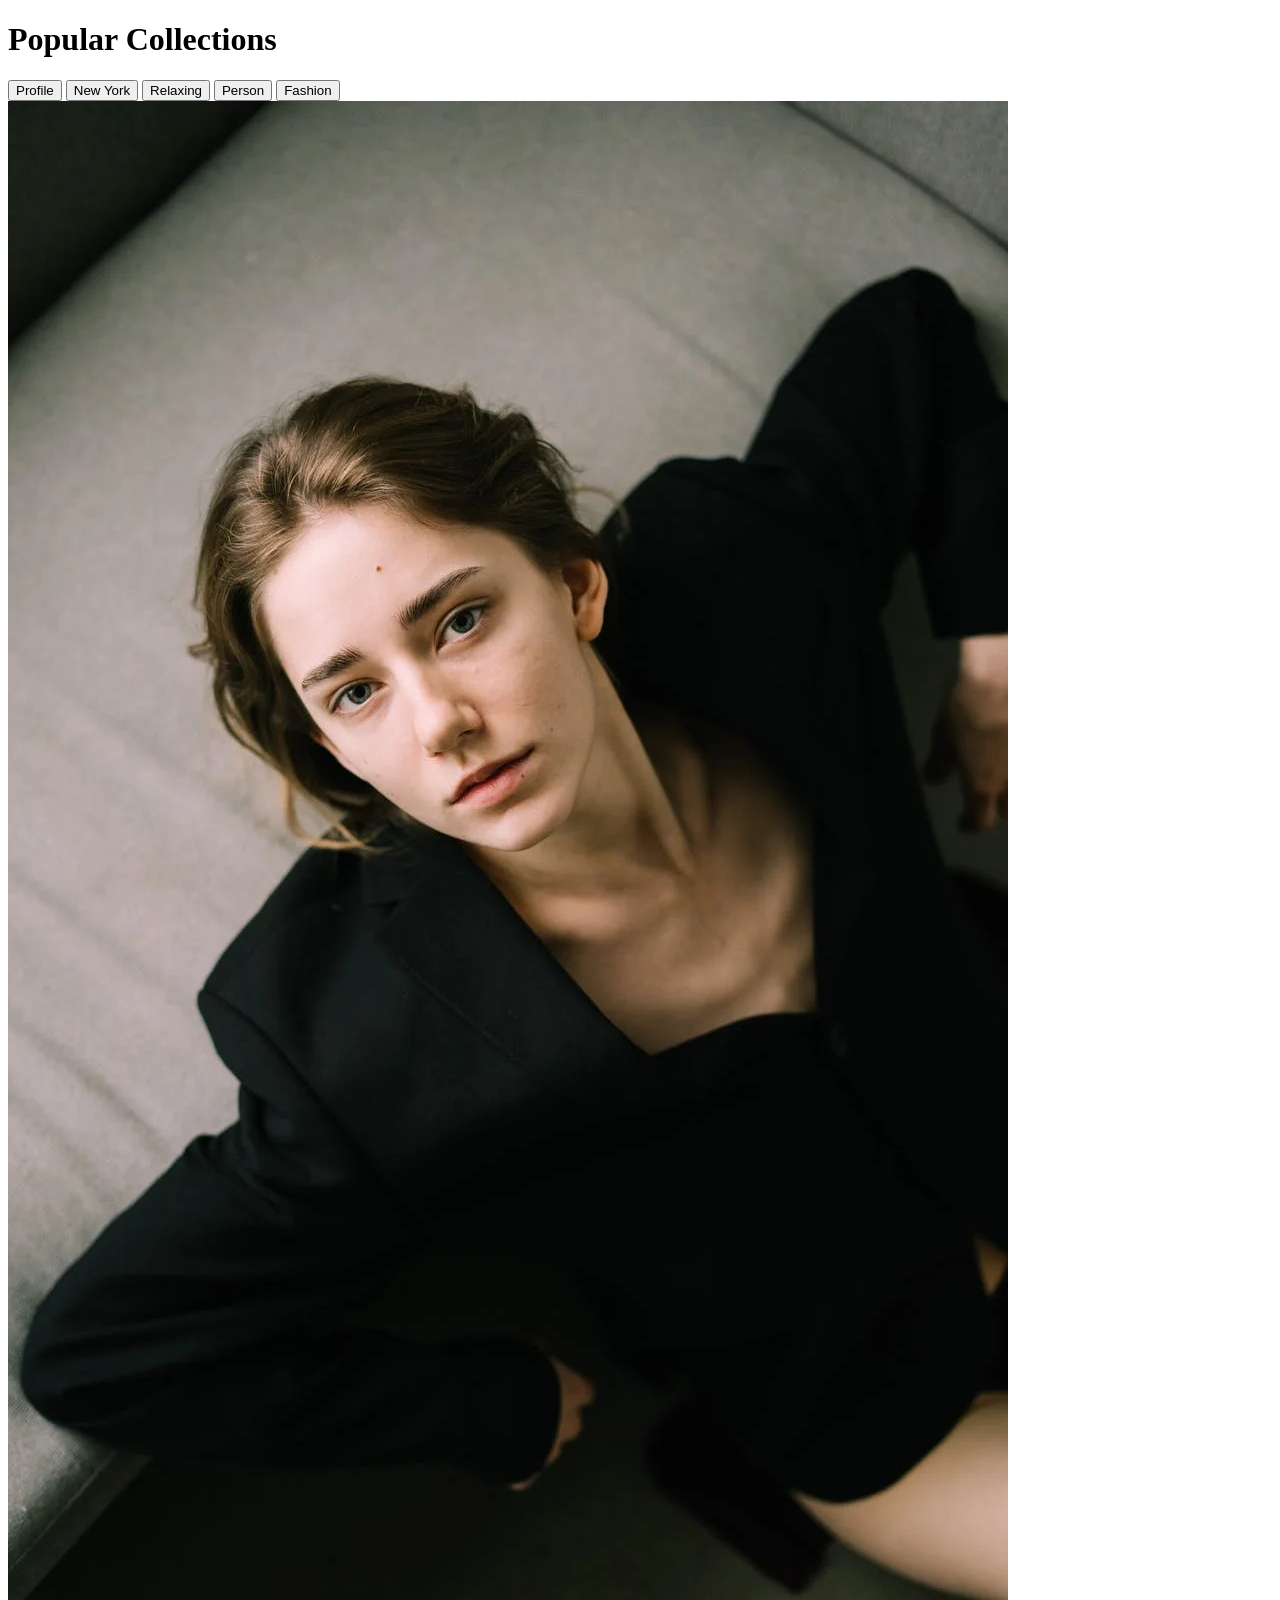
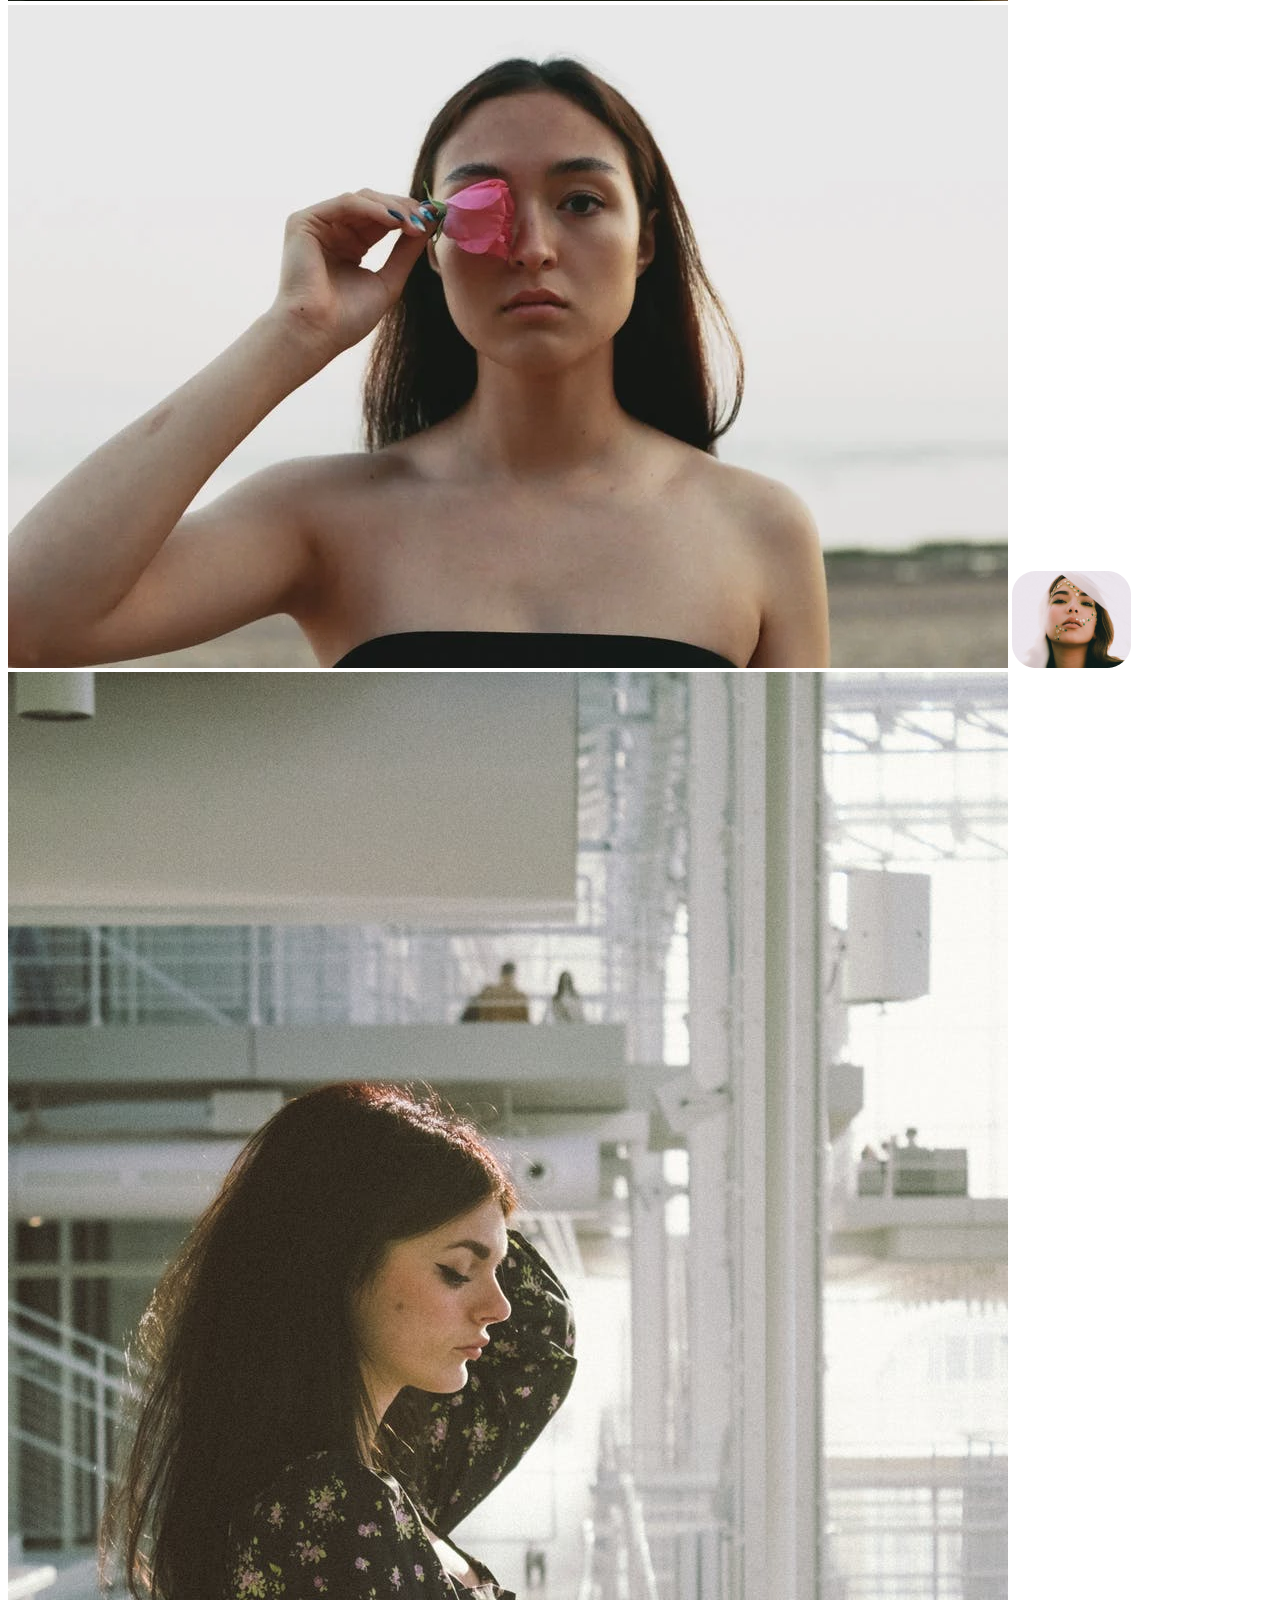
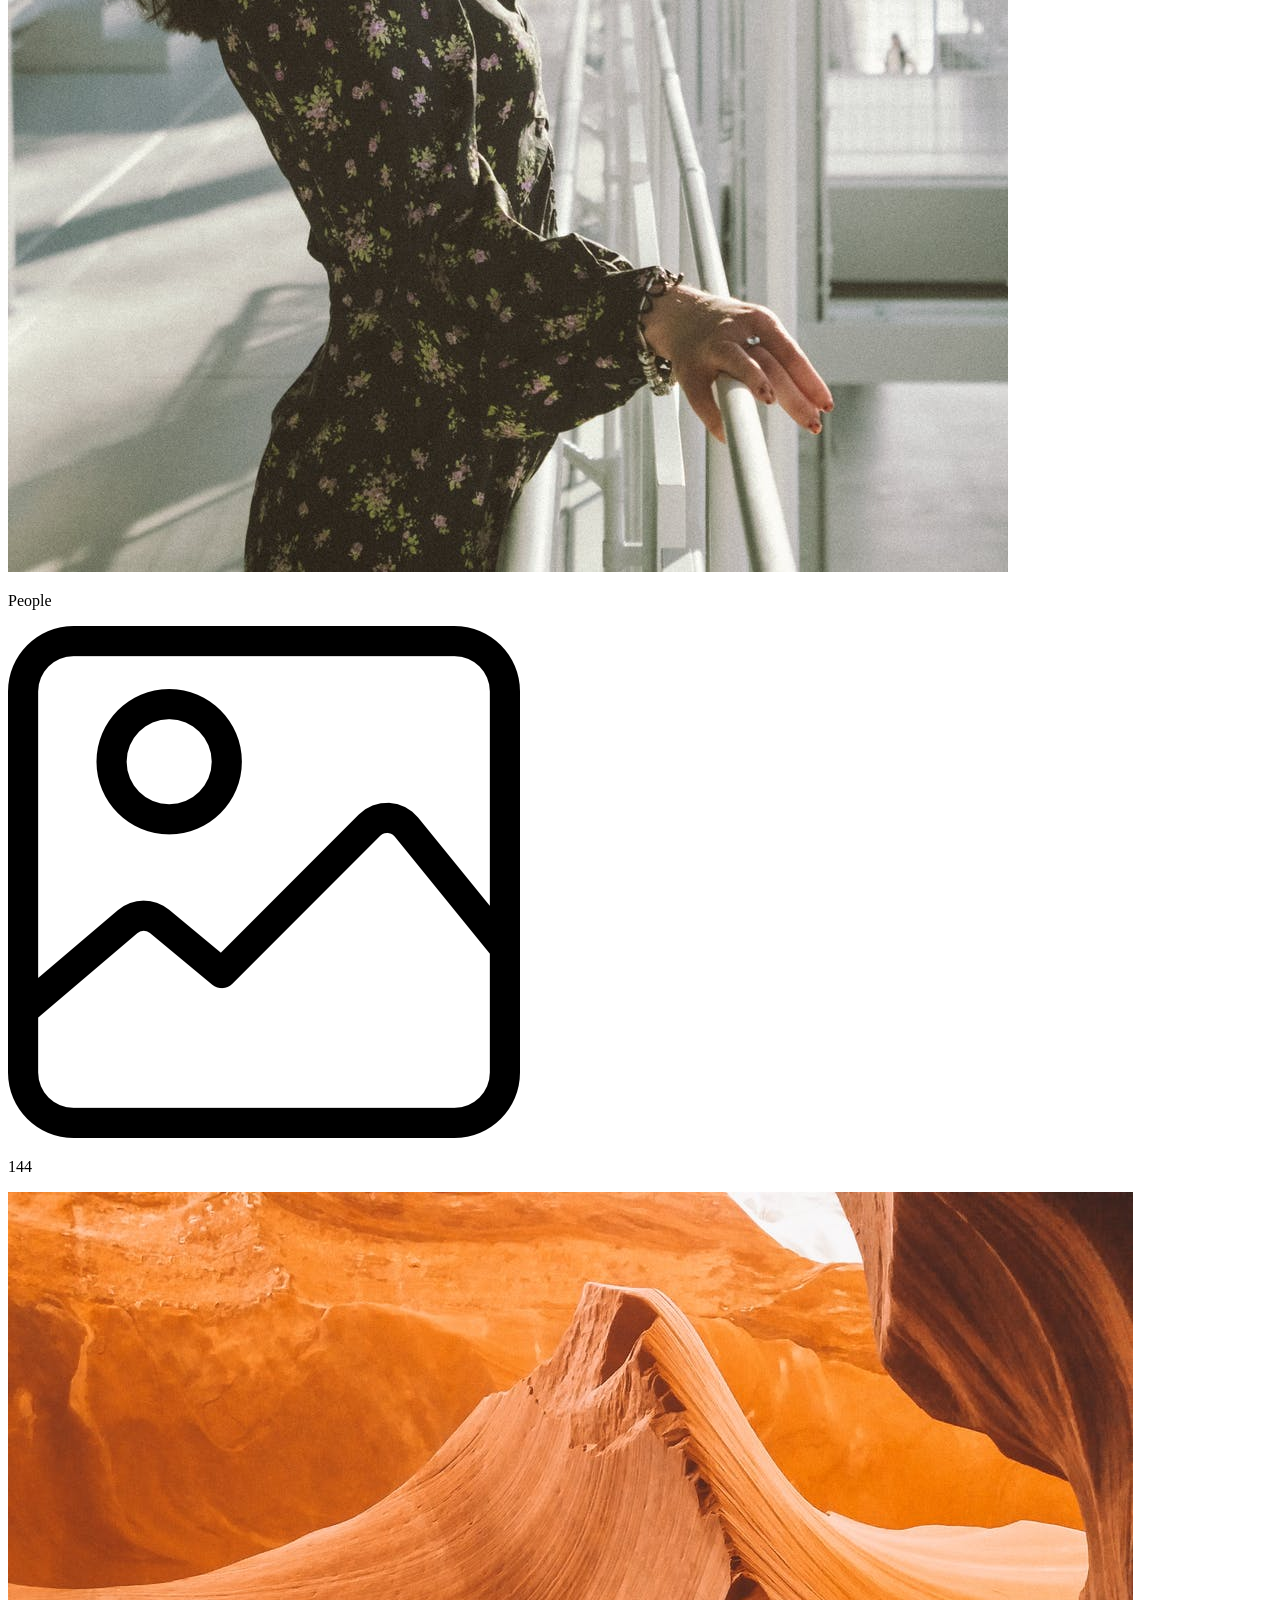
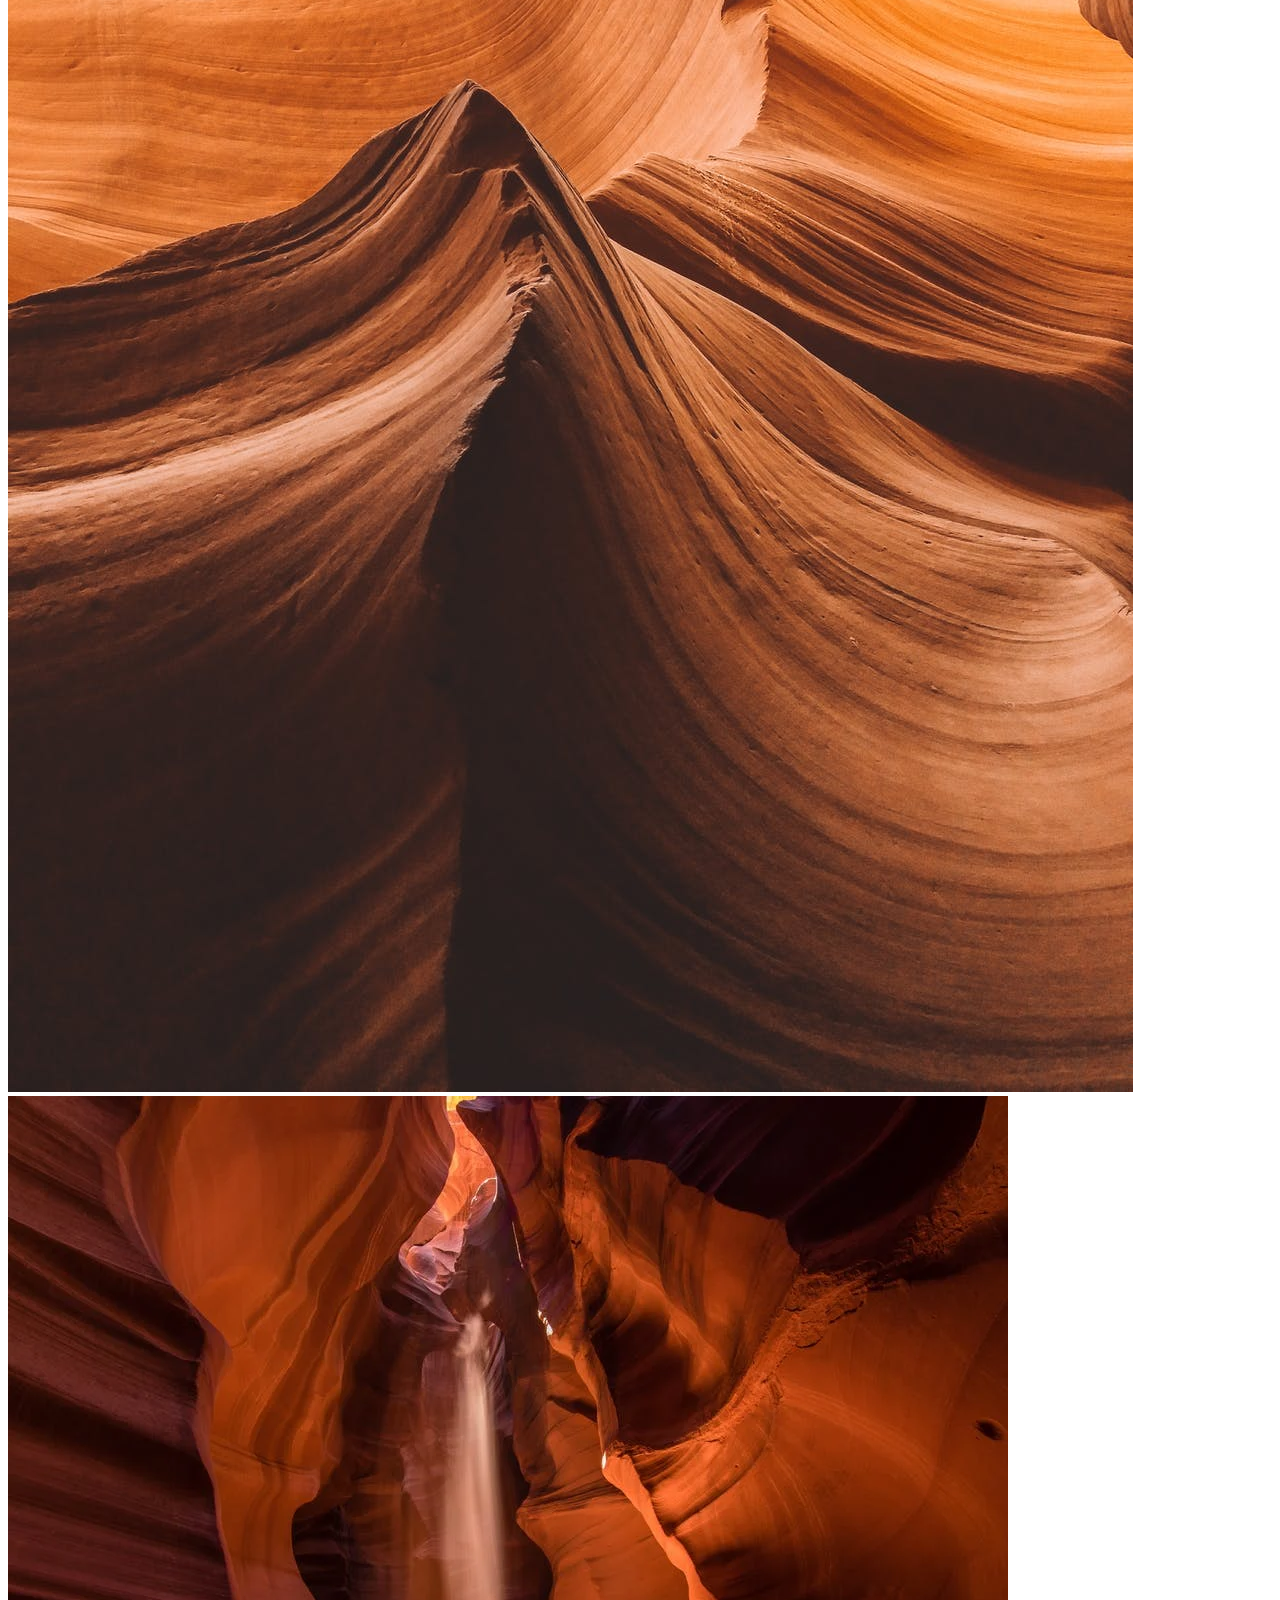
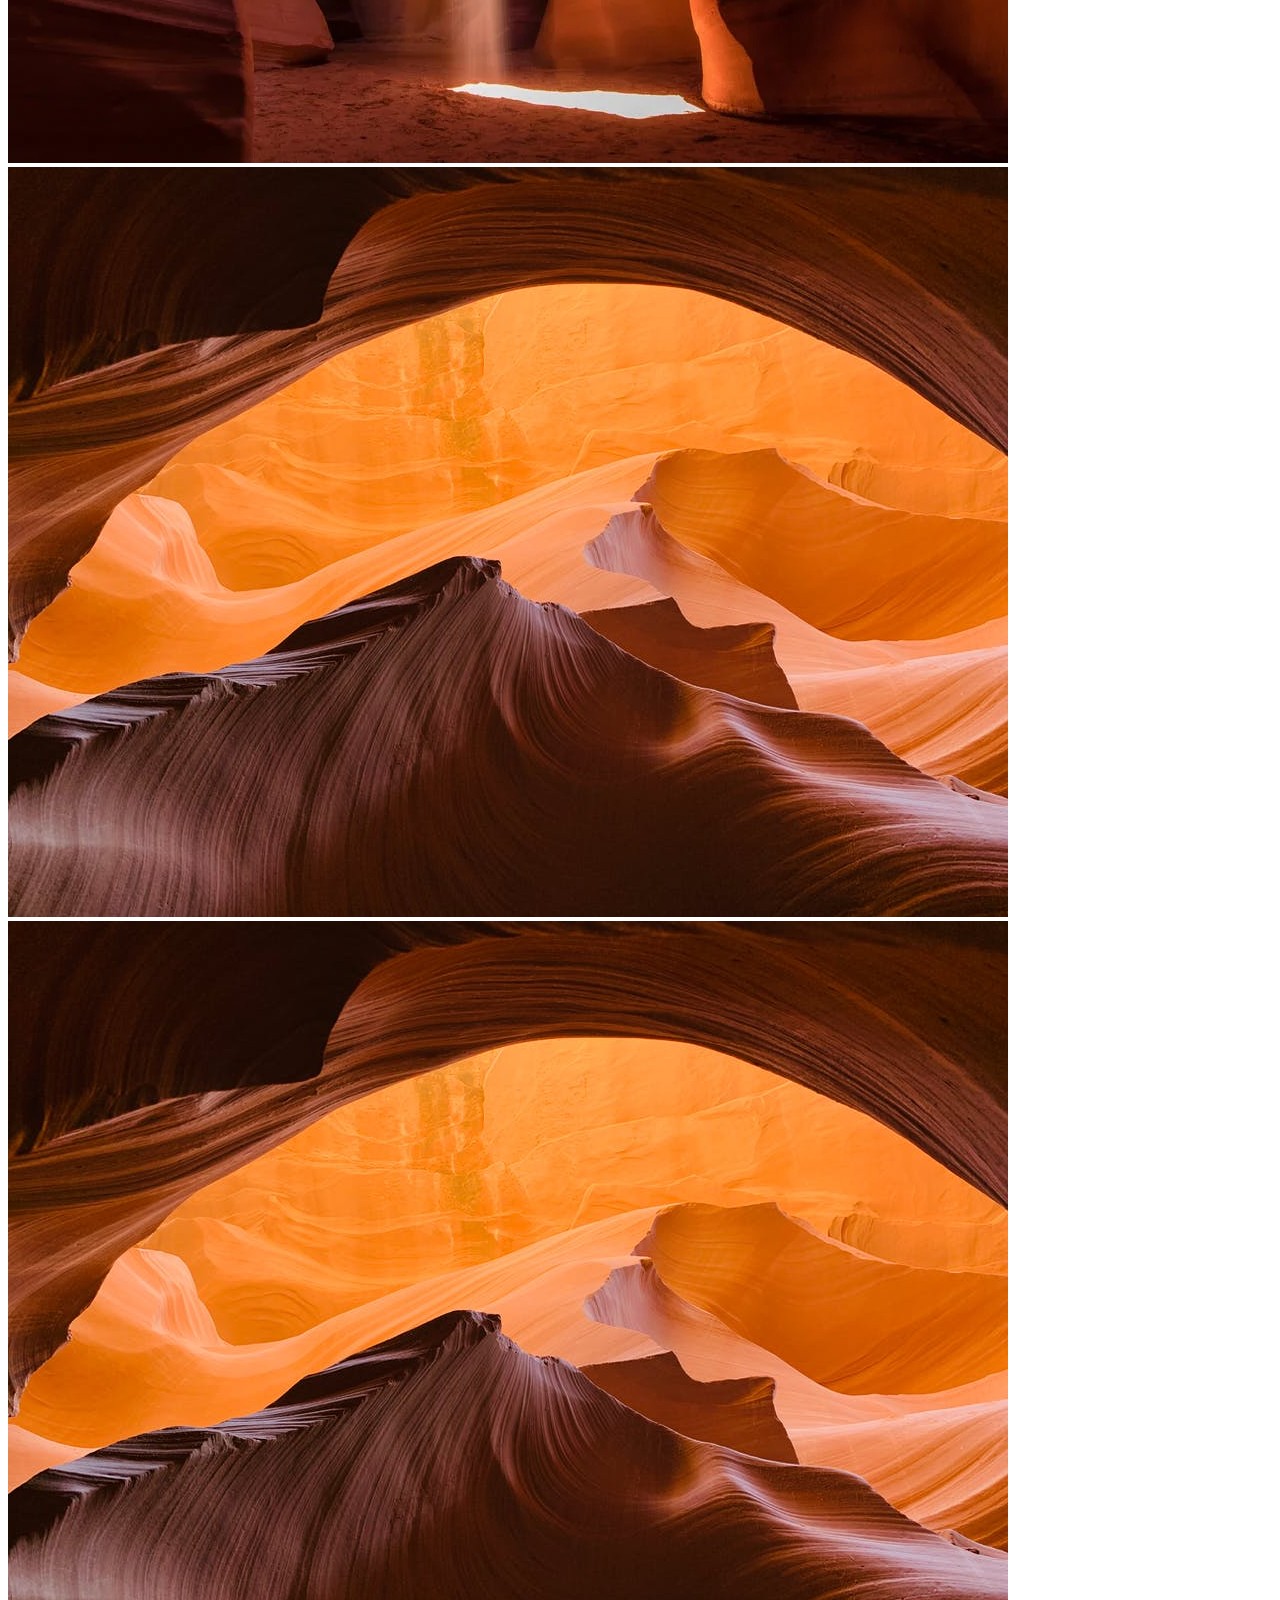
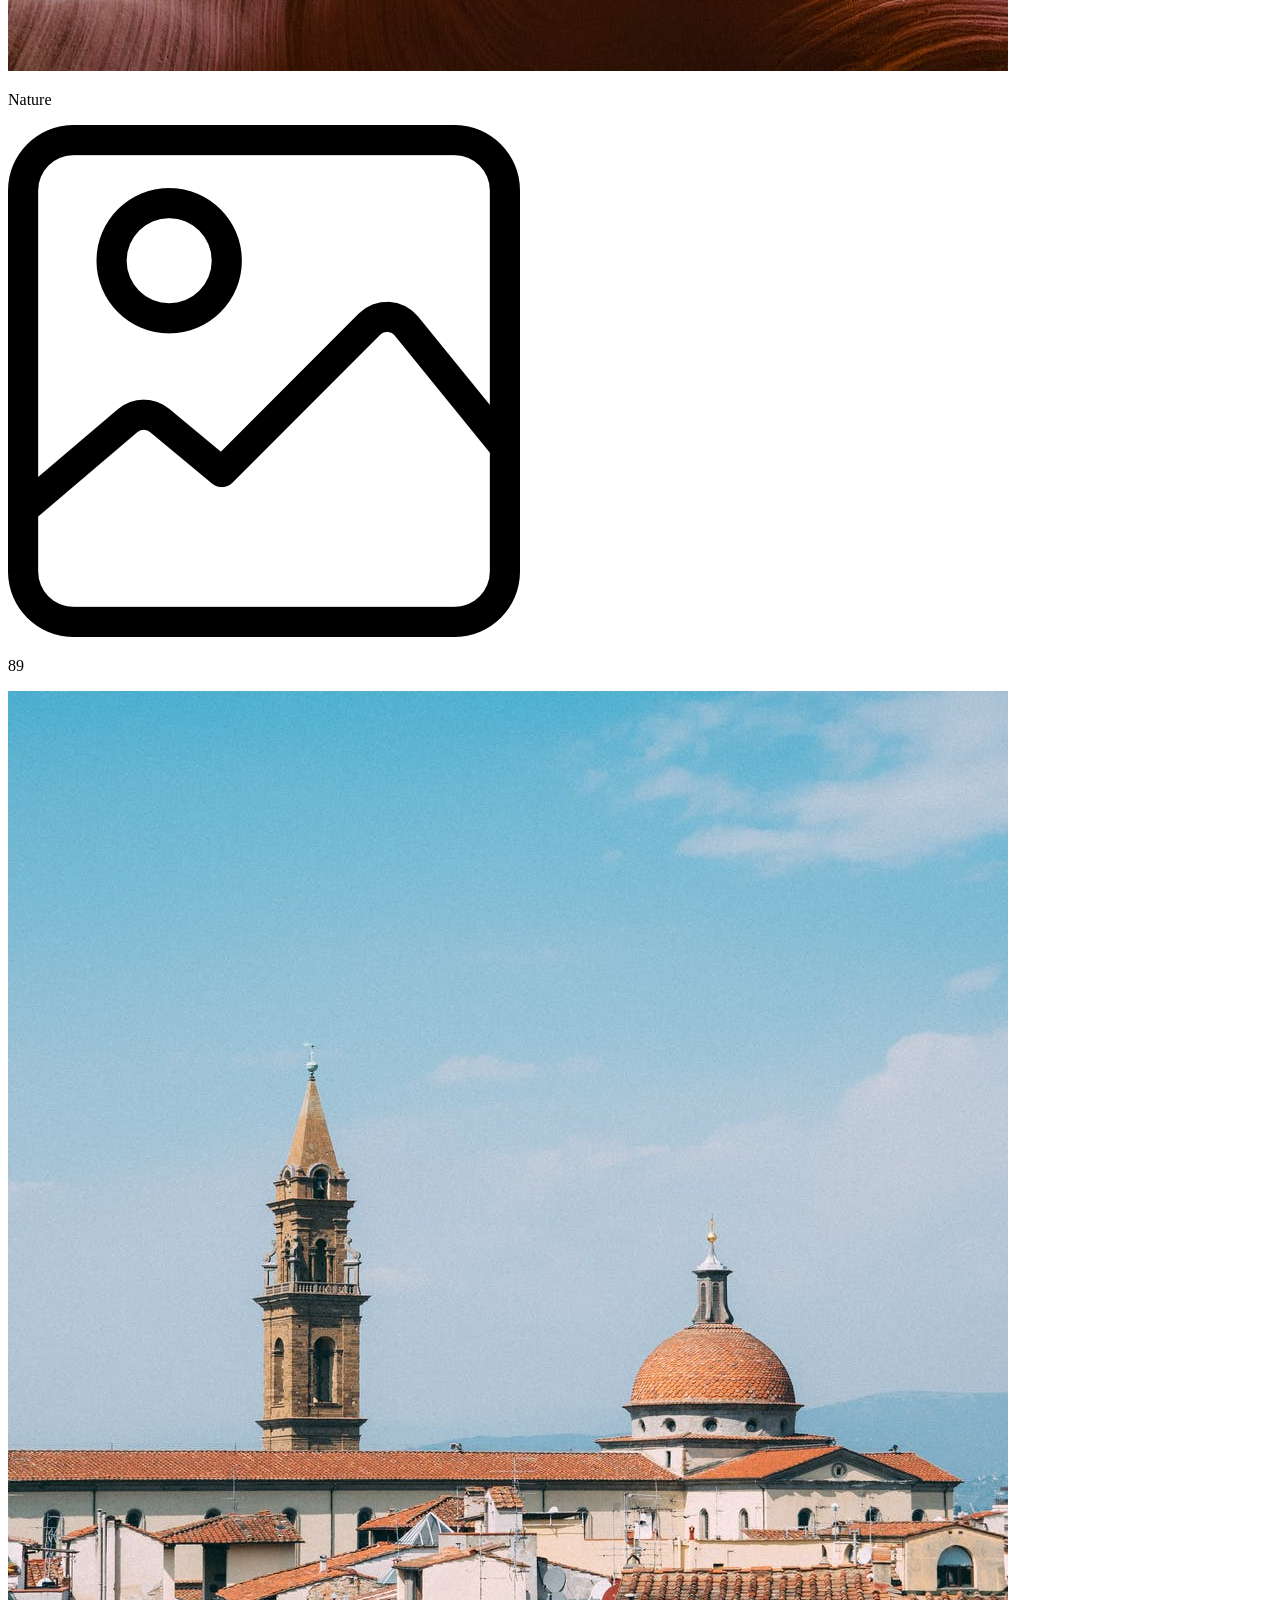
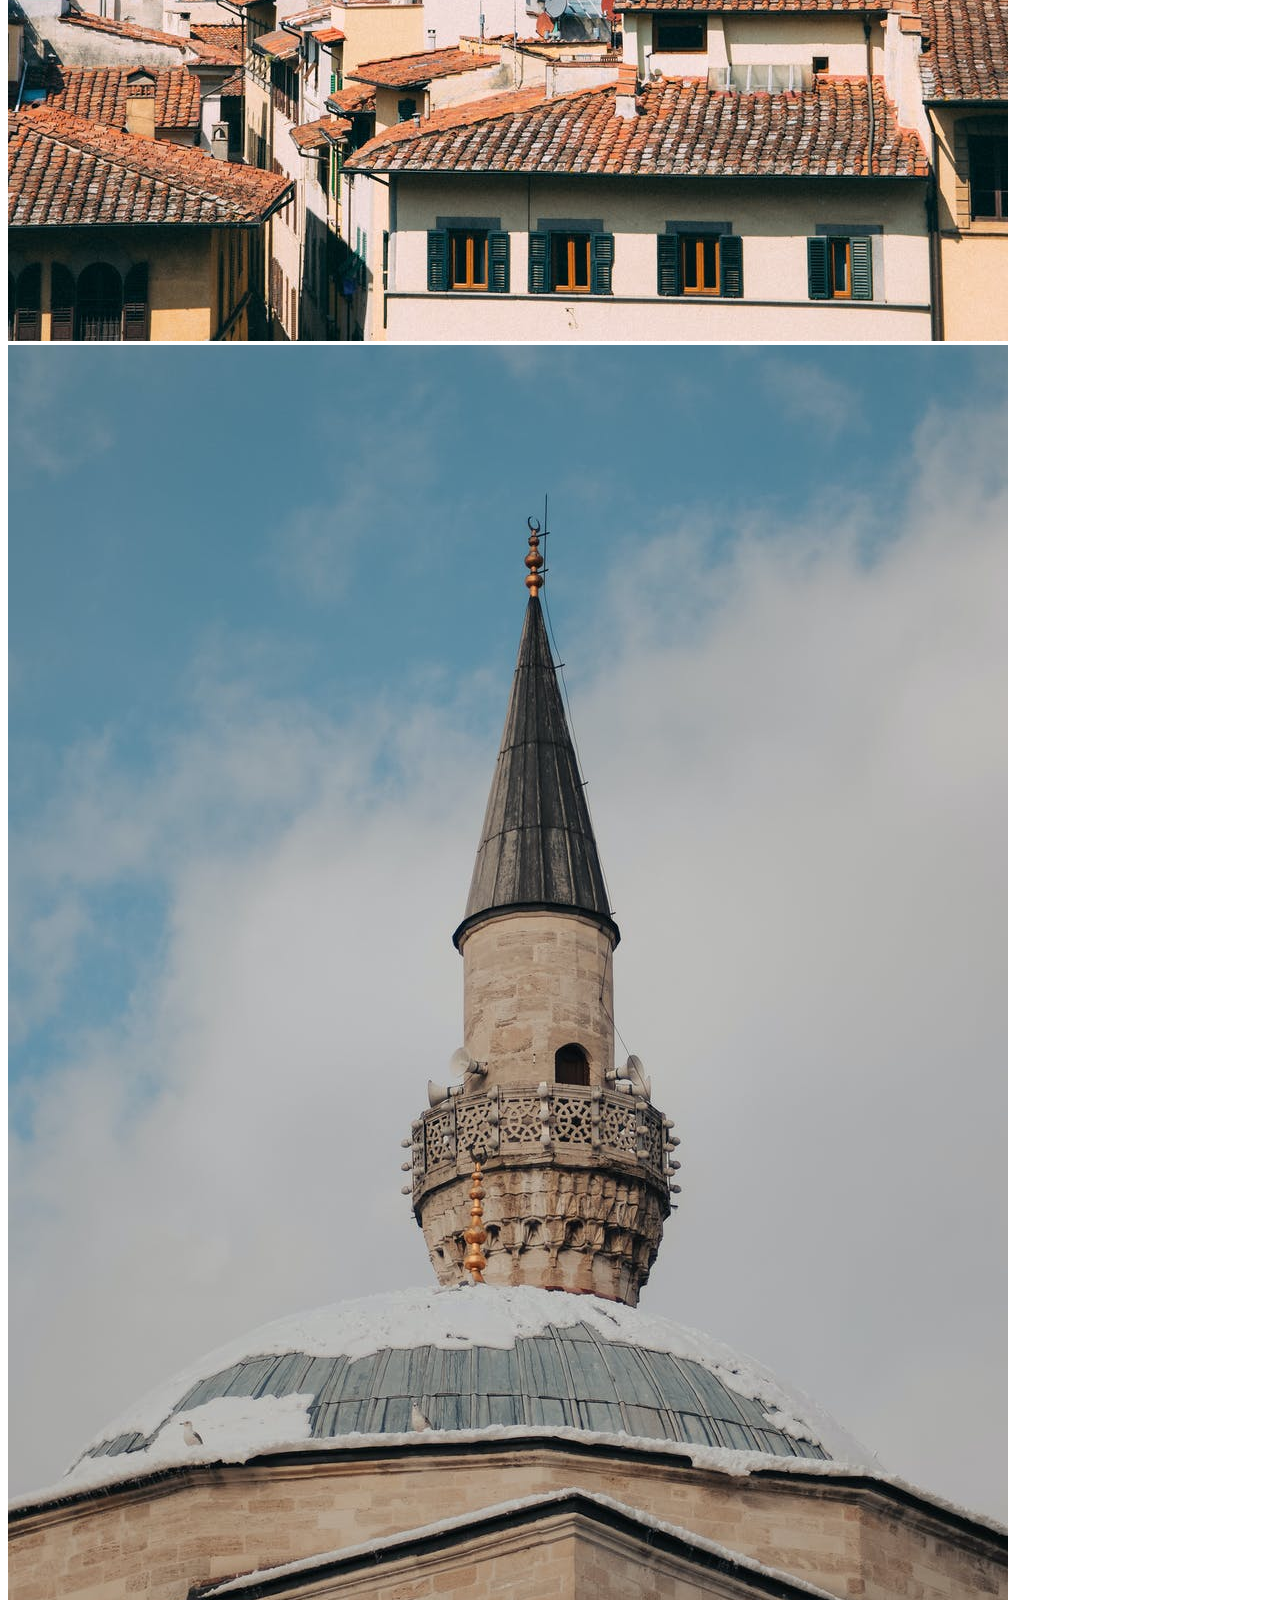
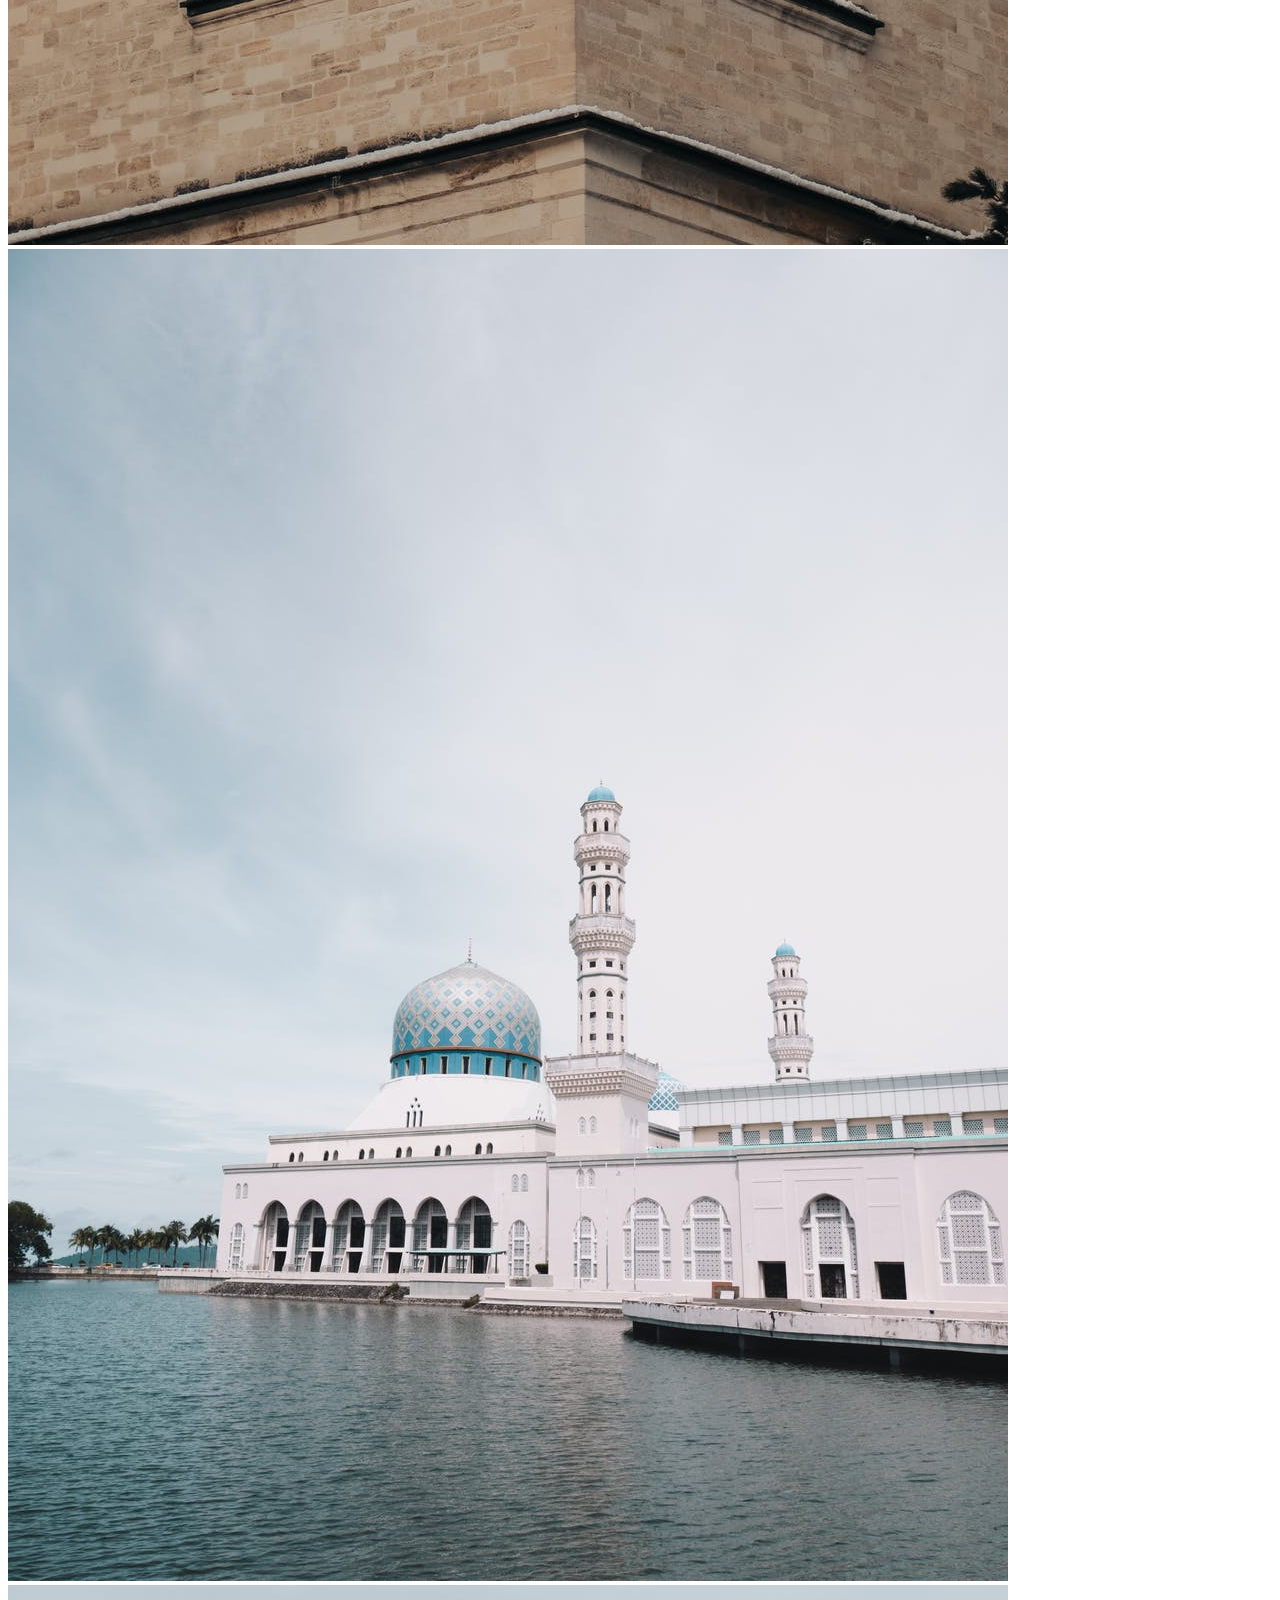
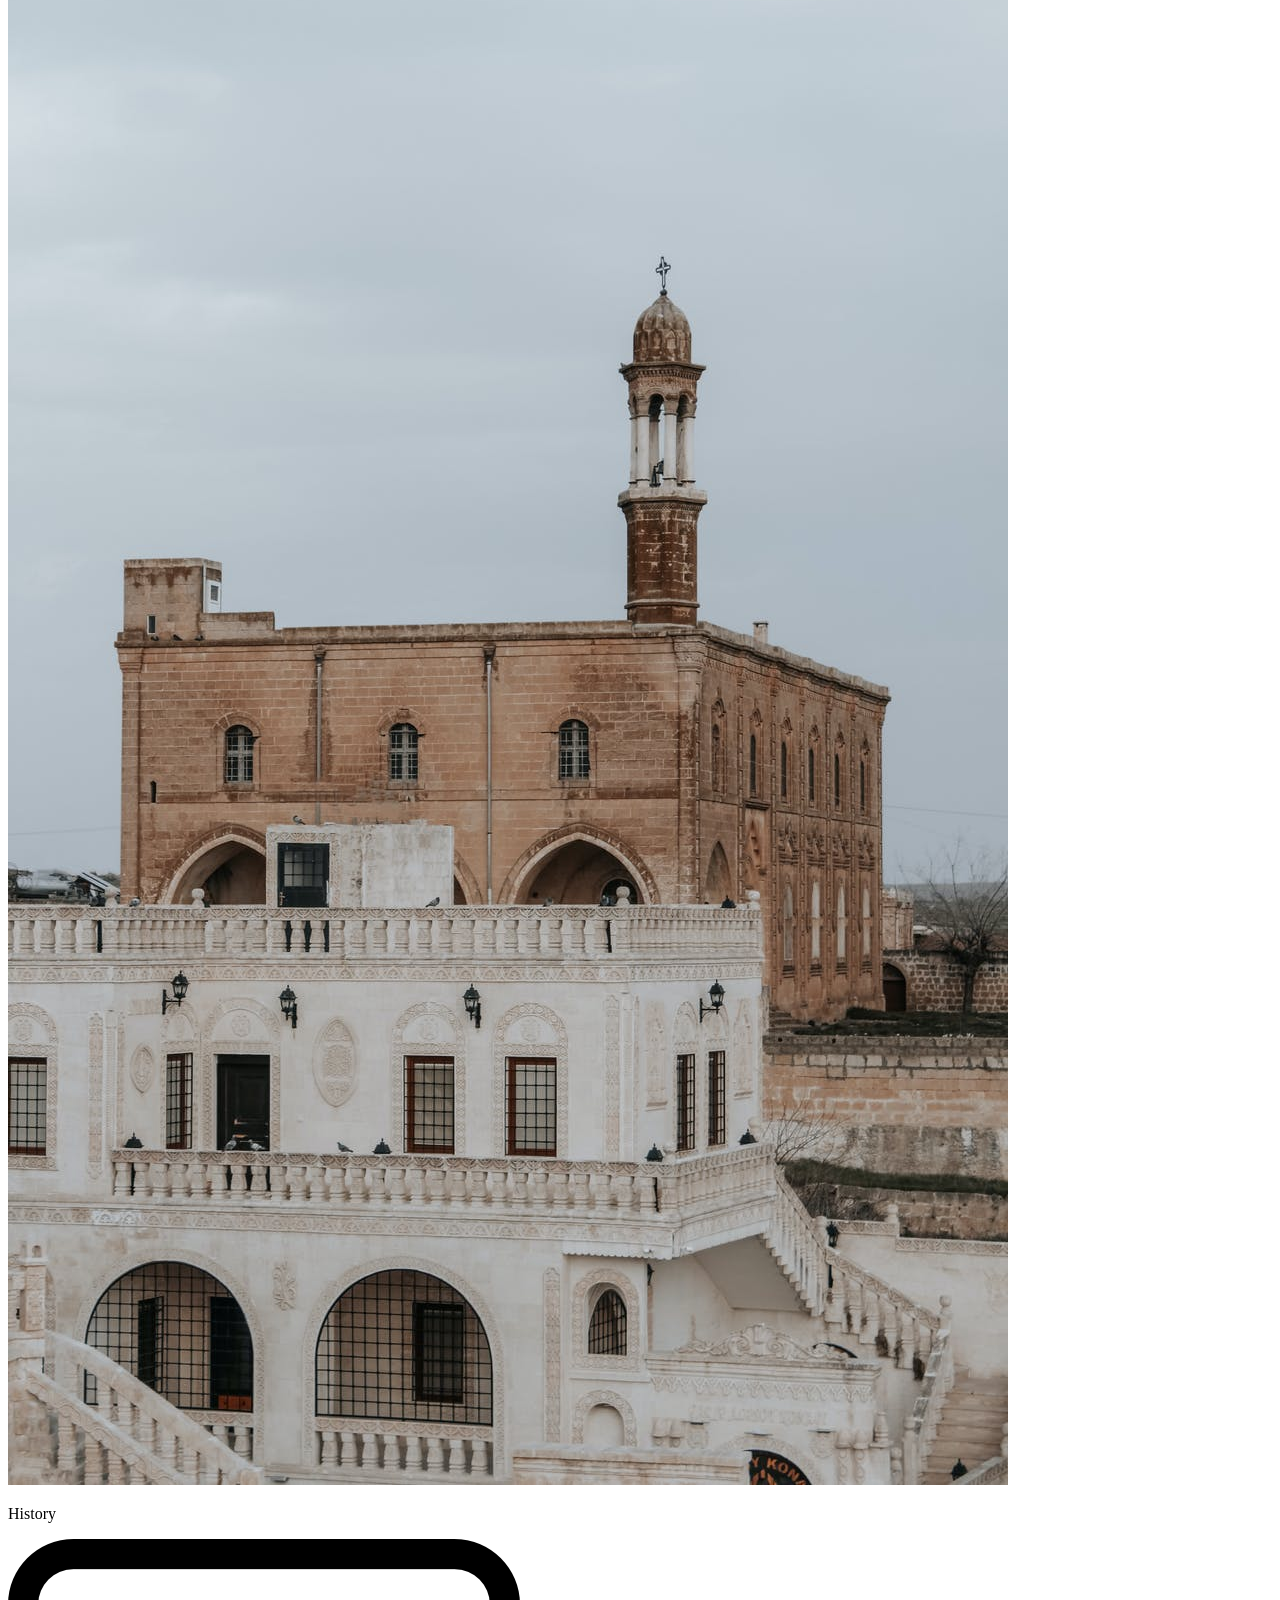
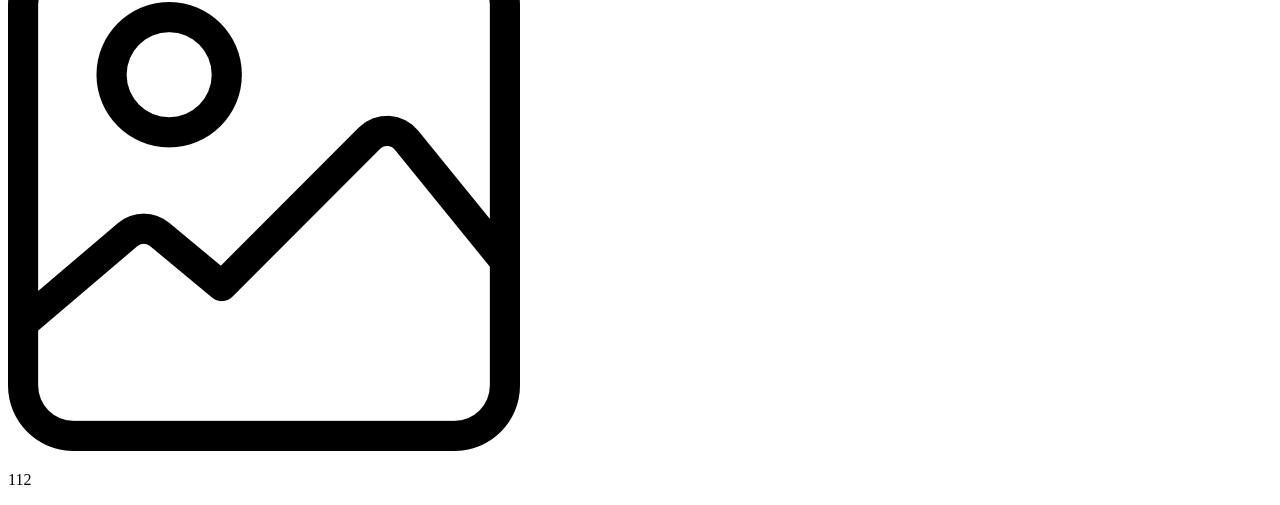
==== task3.html @ 3582f2b0 "upload" ====
<!DOCTYPE html>
<html lang="en">
<head>
    <meta charset="UTF-8">
    <meta name="viewport" content="width=device-width, initial-scale=1.0">
    <title>Popular Collections</title>
    <link rel="stylesheet" href="bai3.css">
    <link href="https://fonts.googleapis.com/css2?family=Poppins:wght@400;500;600;700&family=Merriweather:wght@700&display=swap" rel="stylesheet">
</head>
<body>
    <div class="container">
        <div class="content">
            <h1>Popular Collections</h1>
            <div class="button-group">
                <button class="common-btn btn-profile">Profile</button>
                <button class="common-btn btn-newyork">New York</button>
                <button class="common-btn btn-relaxing">Relaxing</button>
                <button class="common-btn btn-person">Person</button>
                <button class="common-btn btn-fashion">Fashion</button>
            </div>
        </div>
        
        <div class="cards-wrapper">
            
            <div class="card people">
                <div class="image">
                    <img class="main-img" src="./img/person1.png" alt="Main person">
                    <div class="thumbnail-group">
                        <img src="./img/person2.png" alt="Person 2">
                        <img src="./img/person3.png" alt="Person 3">
                        <img src="./img/person4.png" alt="Person 4">
                    </div>
                </div>
                <div class="text">
                    <p>People</p>
                    <div class="count">
                        <img class="icon" src="./img/image-icon.png" alt="heart icon">
                        <p>144</p>
                    </div>
                </div>
            </div>

            
            <div class="card nature">
                <div class="image">
                    <img class="main-img" src="./img/nature1.png" alt="Main nature">
                    <div class="thumbnail-group">
                        <img src="./img/nature2.png" alt="Nature 2">
                        <img src="./img/nature3.png" alt="Nature 3">
                        <img src="./img/nature4.png" alt="Nature 4">
                    </div>
                </div>
                <div class="text">
                    <p>Nature</p>
                    <div class="count">
                        <img class="icon" src="./img/image-icon.png" alt="heart icon">
                        <p>89</p>
                    </div>
                </div>
            </div>

            
            <div class="card history">
                <div class="image">
                    <img class="main-img" src="./img/history1.png" alt="Main history">
                    <div class="thumbnail-group">
                        <img src="./img/history2.png" alt="History 2">
                        <img src="./img/history3.png" alt="History 3">
                        <img src="./img/history4.png" alt="History 4">
                    </div>
                </div>
                <div class="text">
                    <p>History</p>
                    <div class="count">
                        <img class="icon" src="./img/image-icon.png" alt="heart icon">
                        <p>112</p>
                    </div>
                </div>
            </div>
        </div>
    </div>
</body>
</html>
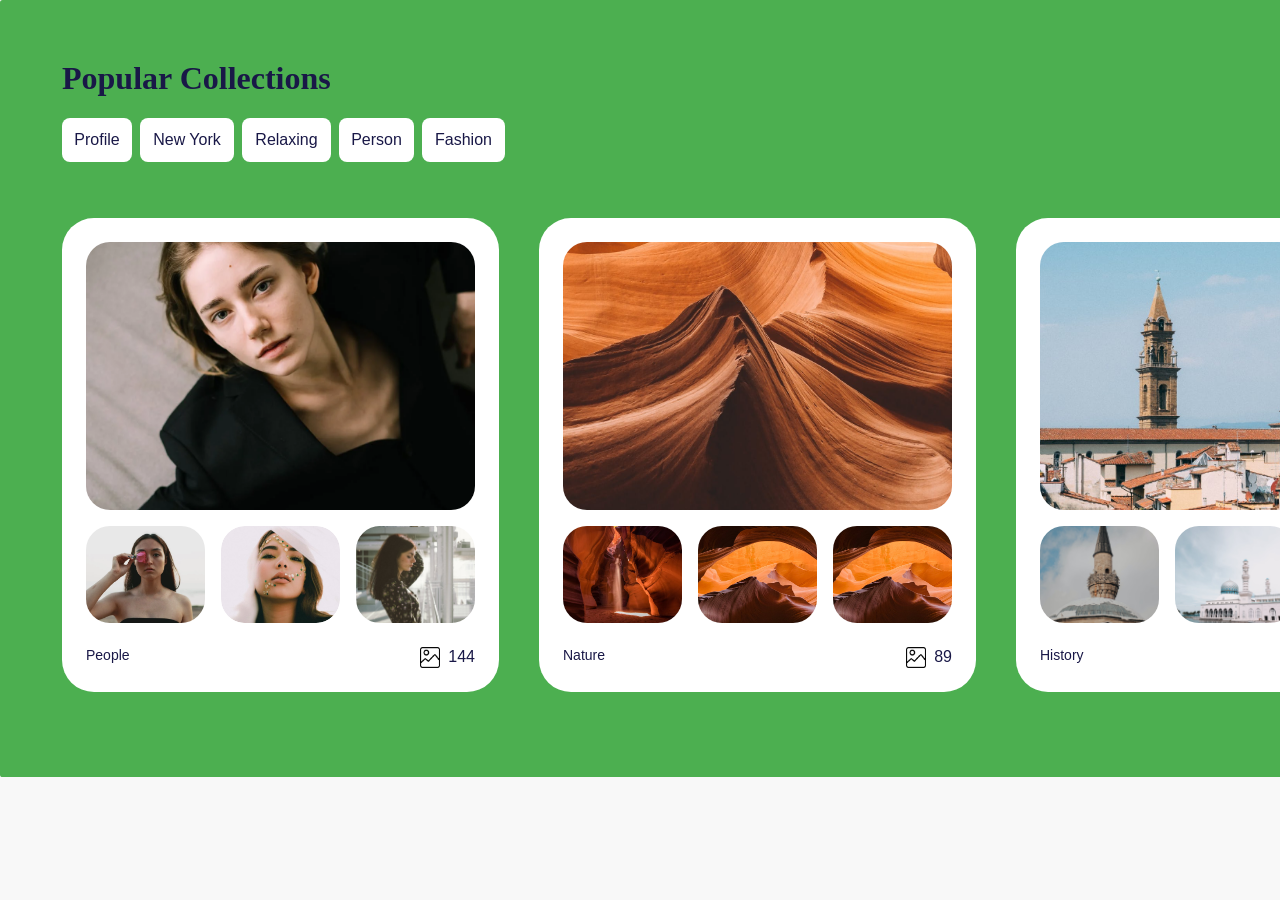
==== commit a01f98e5: "update" ====
--- a/task3.html
+++ b/task3.html
@@ -4,7 +4,7 @@
     <meta charset="UTF-8">
     <meta name="viewport" content="width=device-width, initial-scale=1.0">
     <title>Popular Collections</title>
-    <link rel="stylesheet" href="bai3.css">
+    <link rel="stylesheet" href="task3.css">
     <link href="https://fonts.googleapis.com/css2?family=Poppins:wght@400;500;600;700&family=Merriweather:wght@700&display=swap" rel="stylesheet">
 </head>
 <body>
--- a/task3.css
+++ b/task3.css
@@ -0,0 +1,159 @@
+:root {
+    --color-primary: #4788E9;
+    --color-dark: #191847;
+    --color-success: #4caf50;
+    --color-bg-body: #f8f8f8;
+    --color-white: #ffffff;
+    --color-border: #ddd;
+}
+
+* {
+    margin: 0;
+    padding: 0;
+    box-sizing: border-box;
+}
+
+html {
+    font-size: 62.5%; /* 1rem = 10px */
+}
+
+body {
+    background: var(--color-bg-body);
+    font-family: 'Poppins', sans-serif;
+}
+
+.container {
+    width: 156.3rem;
+    padding: 6.2rem;
+    display: flex;
+    flex-direction: column;
+    gap: 5.6rem;
+    border-radius: 2.6px;
+    background: #4caf50;
+    height: 77.7rem;
+}
+
+.content {
+    display: flex;
+    flex-direction: column;
+    gap: 2.4rem;
+}
+
+.content h1 {
+    font-family: 'Merriweather', serif;
+    font-weight: 700;
+    font-size: 3.2rem;
+    line-height: 1;
+    letter-spacing: 0;
+    color: var(--color-dark);
+}
+
+.button-group {
+    display: flex;
+    gap: 0.8rem;
+}
+
+.common-btn {
+    display: flex;
+    align-items: center;
+    justify-content: center;
+    height: 4.4rem;
+    padding: 1rem;
+    border-radius: 0.8rem;
+    gap: 1rem;
+    background-color: var(--color-white);
+    border: none;
+    cursor: pointer;
+    font-weight: 500;
+    font-size: 1.6rem;
+    line-height: 1;
+    letter-spacing: 0;
+    color: var(--color-dark);
+    transition: 0.2s ease;
+}
+
+.common-btn:hover {
+    opacity: 0.9;
+}
+
+
+.btn-profile   { width: 7rem; }
+.btn-newyork   { width: 9.4rem; }
+.btn-relaxing  { width: 8.9rem; }
+.btn-person    { width: 7.5rem; }
+.btn-fashion   { width: 8.3rem; }
+
+
+.cards-wrapper {
+    display: flex;
+    gap: 4rem;
+}
+
+
+.card {
+    width: 43.7rem;
+    padding: 2.4rem;
+    border-radius: 3.2rem;
+    background-color: var(--color-white);
+    display: flex;
+    flex-direction: column;
+    gap: 2.4rem;
+    cursor: pointer;
+}
+
+
+.card .image {
+    display: flex;
+    flex-direction: column;
+    gap: 1.6rem;
+}
+
+
+.card .main-img {
+    width: 100%;
+    height: 26.8rem;
+    border-radius: 2.4rem;
+    object-fit: cover;
+}
+
+
+.card .thumbnail-group {
+    display: flex;
+    gap: 1.6rem;
+}
+
+
+.card .thumbnail-group img {
+    width: 11.9rem;
+    height: 9.7rem;
+    border-radius: 2.4rem;
+    object-fit: cover;
+}
+
+
+.card .text {
+    display: flex;
+    justify-content: space-between;
+    font-weight: 500;
+    font-size: 1.4rem;
+    color: var(--color-dark);
+}
+
+.card .count {
+    display: flex;
+    align-items: center;
+    gap: 0.8rem;
+}
+
+
+.card .count .icon {
+    width: 2.067rem;
+    height: 2.067rem;
+    object-fit: contain;
+}
+
+.card .count p {
+    font-weight: 500;
+    font-size: 1.6rem;
+    color: var(--color-dark);
+}
